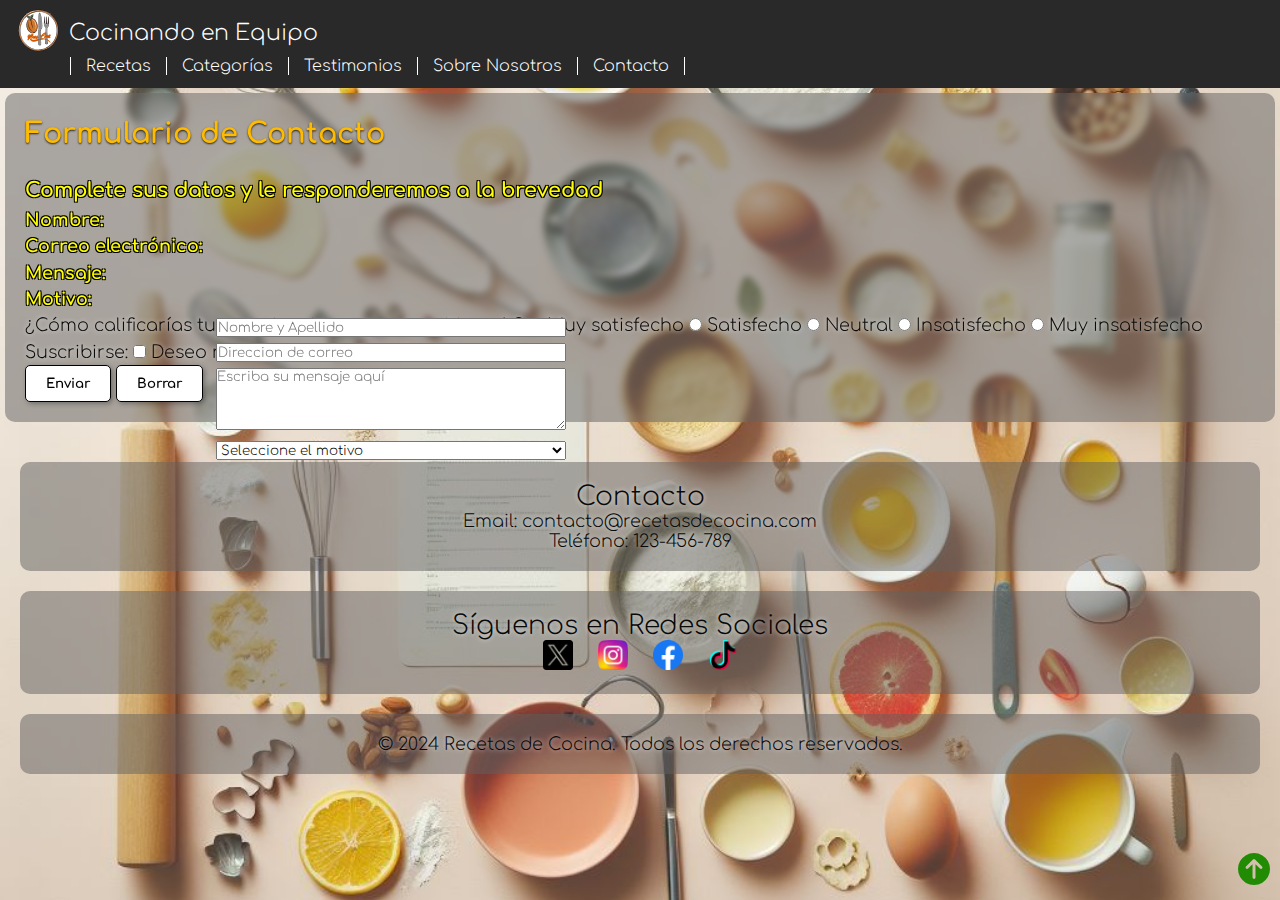
==== contacto.html @ 2b1ab3b3 "...commit inicial" ====
<!DOCTYPE html>
<html lang="es">
  <head>
    <meta charset="UTF-8" />
    <meta name="viewport" content="width=device-width, initial-scale=1.0" />
    <title>Recetas de Cocina</title>
    <link
      rel="shortcut icon"
      href="static/img/favicon.ico"
      type="image/x-icon"
    />
    <!-- Enlaces a hojas de estilo CSS -->
    <link rel="stylesheet" href="static/css/styles.css" />
    <link
      rel="stylesheet"
      href="https://cdnjs.cloudflare.com/ajax/libs/font-awesome/6.5.1/css/all.min.css"
    />
    <!-- google fonts -->
    <link rel="preconnect" href="https://fonts.googleapis.com" />
    <link rel="preconnect" href="https://fonts.gstatic.com" crossorigin />
    <link
      href="https://fonts.googleapis.com/css2?family=Comfortaa:wght@300..700&display=swap"
      rel="stylesheet"
    />
  </head>
  <body class="estilo-body">
    <header>
      <div id="subir"></div>
      <div class="logo-header">
        <a href="index.html"><img src="static/img/logo00.svg" alt="logo" /></a>
        <h1>Cocinando en Equipo</h1>
      </div>

      <div id="logo-subir">
        <a href="#subir"
          ><i
            class="fa-solid fa-circle-arrow-up fa-beat fa-2xl"
            style="color: #218b04"
          ></i
        ></a>
      </div>

      <nav>
        <input type="checkbox" id="check" />
        <label for="check" class="checkbtn">
          <i class="menu-icon"> <img src="static/img/menu.svg" alt="" /></i>
        </label>
        <ul id="menu-principal">
          <!-- <li><a href="index.html">Inicio</a></li> -->
          <li><a href="index.html#recetas">Recetas</a></li>
          <li><a href="index.html#categorias">Categorías</a></li>
          <li><a href="testimonios.html">Testimonios</a></li>
          <li><a href="quienesomos.html">Sobre Nosotros</a></li>
          <li id="borde-lista-derecha"><a href="contacto.html">Contacto</a></li>
        </ul>
      </nav>
    </header>

    <main style="line-height: 1.5">
      <section id="sobre-nosotros" class="container">
        <h2>Formulario de Contacto</h2>
        <h3
          style="
            color: yellow;
            text-shadow: -1px -1px 0 black, 1px -1px 0 black, -1px 1px 0 black,
              1px 1px 0 black;
            font-weight: bold;
          "
        >
          Complete sus datos y le responderemos a la brevedad
        </h3>

        <form id="contactForm" onsubmit="return validateForm()">
          <div class="form-group">
            <section class="form-name">
              <label
                for="name"
                style="
                  font-weight: bold;
                  color: yellow;
                  text-shadow: -1px -1px 0 black, 1px -1px 0 black,
                    -1px 1px 0 black, 1px 1px 0 black;
                "
                >Nombre:</label
              >
              <input
                type="text"
                id="name"
                name="name"
                placeholder="Nombre y Apellido"
                required
              />
            </section>
          </div>

          <div class="form-group">
            <section class="form-email">
              <label
                for="email"
                style="
                  font-weight: bold;
                  color: yellow;
                  text-shadow: -1px -1px 0 black, 1px -1px 0 black,
                    -1px 1px 0 black, 1px 1px 0 black;
                "
                >Correo electrónico:</label
              >
              <input
                type="email"
                id="email"
                name="email"
                placeholder="Direccion de correo"
                required
              />
            </section>
          </div>

          <div class="form-group">
            <section class="form-message">
              <label
                for="message"
                style="
                  font-weight: bold;
                  color: yellow;
                  text-shadow: -1px -1px 0 black, 1px -1px 0 black,
                    -1px 1px 0 black, 1px 1px 0 black;
                "
                >Mensaje:</label
              >
              <textarea
                id="message"
                name="message"
                rows="4"
                cols="50"
                placeholder="Escriba su mensaje aquí"
                required
              ></textarea>
            </section>
          </div>

          <div class="form-group">
            <section class="form-motivo">
              <label
                for="motivo"
                style="
                  font-weight: bold;
                  color: yellow;
                  text-shadow: -1px -1px 0 black, 1px -1px 0 black,
                    -1px 1px 0 black, 1px 1px 0 black;
                "
                >Motivo:</label
              >
              <select id="motivo" name="motivo" required>
                <option value="">Seleccione el motivo</option>
                <option value="recetas">Consultas sobre recetas</option>
                <option value="ingredientes">
                  Consultas sobre Ingredientes
                </option>
                <option value="nueva">Sugerir una receta</option>
                <option value="sugerencias">Comentarios y sugerencias</option>
                <option value="otros">Otros Motivos</option>
              </select>
            </section>
          </div>

          <div class="form-group">
            <label
              >¿Cómo calificarías tu experiencia en nuestro sitio web?</label
            >
            <input
              type="radio"
              id="muy_satisfecho"
              name="experiencia"
              value="muy_satisfecho"
            />
            <label for="muy_satisfecho">Muy satisfecho</label>

            <input
              type="radio"
              id="satisfecho"
              name="experiencia"
              value="satisfecho"
            />
            <label for="satisfecho">Satisfecho</label>

            <input
              type="radio"
              id="neutral"
              name="experiencia"
              value="neutral"
            />
            <label for="neutral">Neutral</label>

            <input
              type="radio"
              id="insatisfecho"
              name="experiencia"
              value="insatisfecho"
            />
            <label for="insatisfecho">Insatisfecho</label>

            <input
              type="radio"
              id="muy_insatisfecho"
              name="experiencia"
              value="muy_insatisfecho"
            />
            <label for="muy_insatisfecho">Muy insatisfecho</label>
          </div>

          <div class="form-group">
            <label for="suscripcion">Suscribirse:</label>
            <input
              type="checkbox"
              id="suscripcion"
              name="suscripcion"
              value="si"
            />
            <label for="suscripcion">Deseo recibir correos electrónicos</label>
          </div>

          <div class="form-group">
            <section class="form-button">
              <input type="submit" value="Enviar" />
              <button type="button" onclick="clearForm()">Borrar</button>
            </section>
          </div>
        </form>

        <script>
          function validateForm() {
            var name = document.getElementById("name").value;
            var email = document.getElementById("email").value;
            var message = document.getElementById("message").value;
            var motivo = document.getElementById("motivo").value;

            if (name == "" || email == "" || message == "" || motivo == "") {
              alert("Todos los campos son obligatorios.");
              return false;
            }
            return true;
          }
        </script>
      </section>
    </main>

    <footer>
      <section class="grid-footer section-footer">
        <div class="grid-item contacto">
          <h2>Contacto</h2>
          <p>Email: contacto@recetasdecocina.com</p>
          <p>Teléfono: 123-456-789</p>
        </div>

        <div class="grid-item redes-sociales">
          <h2>Síguenos en Redes Sociales</h2>
          <!-- Enlaces a redes sociales -->
          <a href="#"
            ><img src="static/img/iconSN/twitter.png" alt="Twitter"
          /></a>
          <a href="#"
            ><img src="static/img/iconSN/instagram.png" alt="Instagram"
          /></a>
          <a href="#"
            ><img src="static/img/iconSN/facebook.png" alt="Facebook"
          /></a>
          <a href="#"
            ><img src="static/img/iconSN/tik-tok.png" alt="TikTok"
          /></a>
        </div>
        <div class="grid-item derechos">
          <p>&copy; 2024 Recetas de Cocina. Todos los derechos reservados.</p>
        </div>
      </section>
    </footer>
  </body>
</html>
---- static/css/styles.css ----
/* Definicion de colores comunes */
:root {
  --primary-color: #000000;
  --secondary-color: #ffffff;
  --bg-color: #3b3b3b;
  --header-bg: #292929;
  --footer-bg: #e7a412;
  --menu-bg: #d39613;
  --menu-bg2: #cc992c;

  --third-color: #db4648;
  --third-bis-color: #db4648f2;
  --bg-input-color: #4f31572c;

  --tarjeta-radius: 6px;
}

/* Valores por defecto */
* {
  margin: 0;
  padding: 0;
  box-sizing: border-box;
  text-decoration: none;
  text-decoration: none;
  list-style-type: none;
  list-style: none;

  font-family: "Comfortaa", sans-serif;
  font-optical-sizing: auto;
  font-weight: 200;
  font-style: normal;
}

/* Estilos generales */
.estilo-body {
  /* font-family: Arial, sans-serif; */
  background-image: url("../img/fondo1.jpg");
  /* Ruta a tu imagen de fondo */
  background-position: center;
  /* Centra la imagen */
  background-repeat: no-repeat;
  /* Evita que la imagen se repita */
  background-size: cover;
  /* Ajusta la imagen al tamaño de la ventana del navegador */
}

/* #subir {
  z-index: -999;
  height: 10px;
} */

/* ---------- Header ---------- */
header {
  z-index: 999;
  position: sticky;
  top: 0;
  color: var(--secondary-color);
  background-color: var(--header-bg);
  /* display: flex; */
  justify-content: space-between;
  align-items: center;
  padding: 0.5rem 1rem;
}

#logo-subir a i {
  position: fixed;
  bottom: 30px;
  right: 10px;
  color: #647061;
}

header h1 {
  /* font-size: 3vw; */
  font-size: min(max(16px, 4vw), 22px);
}
/* contenedor de logo */
.logo-header {
  display: flex;
  align-items: center;
}

/* imagen de logo */
.logo-header img {
  width: 45px;
  margin-right: 8px;
}

#logo-subir {
  display: flex;
  justify-content: right;
  z-index: 99;
  position: fixed;
  /* top, left, right, están puestos acá para que funcione el flexbox con fixed */
  top: 35px;
  left: 0;
  right: 40px;
}

/* ---------- Menu ---------- */
/* lista de menu */
nav ul {
  display: flex;
  align-items: center;
  margin-left: 3.4rem;
  margin-bottom: 0.3rem;
}

/* elementos de menu */
nav li {
  color: var(--secondary-color);
  padding: 0 15px;
  border-left: 1px solid var(--secondary-color);
}

nav li:last-child {
  border-right: 1px solid var(--secondary-color);
}

nav li:hover {
  background-color: var(--menu-bg2);
}

/* links de menu */
nav a {
  text-transform: capitalize;
  color: var(--secondary-color);
}

/* icono de menu */
.menu-icon img {
  width: 35px;
}

/* icono hamburguesa oculto por defecto */
.menu-icon,
#check {
  display: none;
}

/* --------------- container --------------- */
.container {
  background-color: rgba(220, 220, 220, 0.26);
  /* background-color: rgba(184, 47, 47, 0.6); */
  margin: 5px 5px 0px;
  padding: 15px 15px;
  border-radius: 10px;
  backdrop-filter: blur(3px);
}

.container h2 {
  color: rgb(255, 187, 0);
  font-weight: 700;
  font-size: 1.8rem;
  text-shadow: 0 1px 2px rgba(0, 0, 0, 0.8);
  padding-bottom: 20px;
}

/* --------------- Categorias --------------- */
.tarjetas-cat {
  display: flex;
  flex-wrap: wrap;
  justify-content: space-around;
  justify-content: center;
  color: #ffffff;
  gap: 10px;
}

.tarjetas-cat a {
  color: #ffffff;
}

.tarjeta-cat {
  width: 200px;
  height: 65px;
  border-radius: var(--tarjeta-radius);
  position: relative;
  overflow: hidden;
  box-shadow: 1px 3px 5px rgba(0, 0, 0, 0.3);
}

.tarjeta-cat:hover img {
  transform: scale(1.1);
}

.tarjeta-cat img {
  width: 220%;
  height: auto;
  max-width: 100%;
  max-height: 100%;
  scale: 1;
  border-radius: var(--tarjeta-radius);
  object-fit: cover;
  transition: all 0.3s;
}

.overlay-cat {
  width: 100%;
  opacity: 1;
  background: linear-gradient(transparent 10%, rgba(43, 43, 42, 0.822) 90%);
  border-radius: var(--tarjeta-radius);
  position: absolute;
  left: 0;
  bottom: 0px;
  overflow: hidden;
  display: flex;
  align-items: center;
  justify-content: center;
  flex-direction: column;
  padding: 10px 40px;
  text-align: center;
}

.overlay-cat h3 {
  font-weight: 600;
  font-size: 15px;
  text-shadow: 0 0 10px #000, 0 0 15px #000, /* 0 0 20px #000, */ 0 0 25px #000;
}

/* -------- Tarjetas de Recetas Populares-------- */
.tarjetas-pop {
  display: grid;
  grid-template-columns: repeat(auto-fill, minmax(360px, 1fr));
  color: #ffffff;
  gap: 10px;
}

.tarjetas-pop a {
  color: #ffffff;
}

.columna-pop {
  width: 100%;
  background-color: #ffffff99;
  border-radius: 10px;
  padding: 20px;
  display: flex;
  align-items: center;
  justify-content: flex-start;
  flex-direction: column;
  gap: 10px;
  backdrop-filter: blur(7px);
}

.titulo-pop {
  font-size: 1.5rem;
  font-weight: 900;
  color: #000;
}

.tarjeta-pop {
  background-color: #cc992c;
  width: 100%;
  height: 100px;
  border-radius: var(--tarjeta-radius);
  position: relative;
  overflow: hidden;
  box-shadow: 1px 3px 5px rgba(0, 0, 0, 0.3);
}

.tarjeta-pop:hover img {
  transform: scale(1.1);
}

.tarjeta-pop img {
  margin-left: -30%;
  width: 220%;
  height: auto;
  max-width: 100%;
  max-height: 100%;
  scale: 1;
  border-radius: var(--tarjeta-radius);
  object-fit: cover;
  transition: all 0.3s;
}

.overlay-pop .checked {
  color: orange;
}

.overlay-pop {
  height: 100%;
  width: 90%;
  background: linear-gradient(90deg, transparent 10%, rgb(0, 0, 0) 40%);
  border-radius: var(--tarjeta-radius);
  position: absolute;
  right: 0;
  bottom: 0px;
  overflow: hidden;
  display: flex;
  align-items: center;
  justify-content: flex-start;
  flex-direction: column;
  padding: 4% 3% 1% 35%;
  text-align: center;
  font-size: 12px;
  gap: 3px;
}

.overlay-pop h3 {
  text-transform: uppercase;
  font-weight: 700;
  font-size: 14px;
  letter-spacing: 1px;
  text-shadow: 0 0 10px #000, 0 0 15px #000, /* 0 0 20px #000, */ 0 0 25px #000;
}

/* ---------- Receta estrella ----------- */
.tarjeta-est img {
  /* margin-left: -30%; */
  /* width: 250px; */
  width: 220%;
  /* height: 200px; */
  height: auto;
  max-width: 100%;
  /* Evita que la imagen se extienda más allá de su tamaño original */
  max-height: 100%;
  /* Evita que la imagen se extienda más allá de su tamaño original */
  /* scale: 1.3; */
  border-radius: var(--tarjeta-radius);
  object-fit: cover;
  transition: all 0.3s;
}

/* ------------------------------ */

main {
  padding: 0px;
}

main h2 {
  color: yellow;
  /* Relleno amarillo */
  text-shadow: -1px -1px 0 black, 1px -1px 0 black, -1px 1px 0 black,
    1px 1px 0 black;
  /* Contorno negro */
}

.recetas-categorias ul li a:hover {
  background-color: #fbb6b6;
  /* Fondo rosado claro al pasar el mouse */
  color: #646363;
  /* Color de texto gris oscuro al pasar el mouse */
}

/* FOOTER CON GRID E ICONOS SN */
footer {
  color: #333;
  /* Color de texto */
  padding: 20px;
  text-align: center;
  font-family: "Roboto", sans-serif;
  /* Fuente Roboto */
}
/* Footer con CSS Grid */
footer {
  color: #333;
  padding: 20px;
  text-align: center;
  font-family: "Roboto", sans-serif;
  /* Fuente Roboto */
  display: grid;
  grid-template-columns: repeat(12, 1fr);
  /* 12 columnas de tamaño igual */
  gap: 20px;
  /* Espacio entre las secciones */
}
/* Estilos para las secciones del footer */
.section-footer {
  grid-column: 1 / -1;
  /* Ocupa todas las columnas disponibles */
  display: grid;
  grid-template-columns: 1fr;
  gap: 20px;
  /* Espacio entre las secciones */
}

.contacto,
.redes-sociales,
.derechos {
  padding: 20px;
  border-radius: 10px;
  background-color: rgba(97, 95, 95, 0.5);
  /* Fondo gris semi-transparente */
  color: white;
  /* Color del texto blanco */
  text-shadow: 0 0 5px rgba(255, 255, 255, 0.7);
  /* Efecto de brillo */
}

.contacto h2,
.redes-sociales h2,
.derechos h2 {
  margin-top: 0;
  /* Eliminar margen superior */
}

.contacto,
.redes-sociales,
.derechos {
  font-size: 1.1em;
  /* Ajusta el tamaño del texto según tus preferencias */
  color: rgb(9, 9, 9);
  /* Color del texto blanco */
  font-weight: bold;
}

.redes-sociales a {
  display: inline-block;
  margin: 0 5px;
  /* Espacio entre enlaces */
  color: #020202;
}

.redes-sociales a:hover {
  color: #ef3311;
  /* Cambiar color al pasar el mouse */
}
/* Redefinir el tamaño de los iconos de redes sociales */
.redes-sociales a img {
  width: 30px; /* Ajusta el ancho de los iconos */
  height: auto; /* Mantiene la proporción de aspecto */
}

/* Centrar los iconos de redes sociales */
.redes-sociales {
  justify-content: center; /* Centra horizontalmente */
}

/* Eliminar el espacio entre los iconos de redes sociales */
.redes-sociales a {
  margin: 0 10px; /* Reduce el espacio horizontal entre los iconos */
}

#sobre-nosotros,
#contacto,
#redes-sociales {
  padding: 20px;
  margin-bottom: 20px;
  border-radius: 10px;
  /* Bordes redondeados */
  background-color: rgba(97, 95, 95, 0.5);
  /* Fondo gris semi-transparente */
  color: white;
  /* Color del texto blanco */
  text-shadow: 0 0 5px rgba(255, 255, 255, 0.7);
  /* Efecto de brillo */
}

#sobre-nosotros h2,
#contacto h2,
#redes-sociales h2 {
  margin-top: 0;
  /* Eliminar margen superior */
}

#sobre-nosotros {
  font-size: 1.1em;
  /* Ajusta el tamaño del texto según tus preferencias */
  color: rgb(9, 9, 9);
  /* Color del texto blanco */
  font-weight: bold;
}

#redes-sociales a {
  display: inline-block;
  margin: 0 5px;
  /* Espacio entre enlaces */
  color: #020202;
}

#redes-sociales a:hover {
  color: #ef3311;
  /* Cambiar color al pasar el mouse */
}

#derechos {
  font-size: 0.9em;
  /* Ajusta el tamaño del texto según tus preferencias */
  color: rgb(14, 13, 7);
  /* Color del texto blanco */
  font-weight: bold;
  font-family: "Nunito", sans-serif;
  /* Usando Nunito como la fuente principal */
}

/* Estilos CSS para la galería de testimonios */
.testimonial {
  display: flex;
  align-items: center;
  margin-bottom: 20px;
}

.testimonial img {
  width: 130px;
  height: 130px;
  border-radius: 50%;
  margin-right: 20px;
  border: 2px solid black;
  /* Añade un borde negro fino */
}

.testimonial p {
  font-size: 16px;
  line-height: 1.5;
  max-width: 400px;
  /* Ancho máximo del párrafo */
  margin: 0;
  /* Eliminar los márgenes predeterminados */
  padding: 10px;
  /* Agregar espacio interno */
  background-color: #f9f9f9;
  /* Color de fondo para resaltar */
  border-radius: 10px;
  /* Bordes redondeados */
}

/* Estilos para el formulario de contacto con clases */
.form-name input[type="text"] {
  position: absolute;
  top: 225px;
  right: 709px;
  width: 350px;
}

.form-email input[type="email"] {
  position: absolute;
  top: 250px;
  right: 709px;
  width: 350px;
}

.form-message textarea {
  /* Corregido a .form-message textarea */
  position: absolute;
  top: 275px;
  right: 709px;
  width: 350px;
}

.form-motivo select {
  position: absolute;
  top: 348px;
  right: 709px;
  width: 350px;
}

.form-button input[type="submit"],
.form-button button[type="button"] {
  background-color: #ffffff;
  /* Fondo blanco */
  border: 1px solid #000000;
  /* Borde negro */
  border-radius: 5px;
  /* Bordes redondeados */
  padding: 10px 20px;
  /* Espaciado interno */
  box-shadow: 2px 2px 5px rgba(0, 0, 0, 0.3);
  /* Sombra para el efecto relieve */
  cursor: pointer;
  /* Cambia el cursor al pasar por encima */
  font-weight: bold;
  /* Texto en negrita */
  color: #000000;
  /* Color del texto */
  transition: all 0.3s ease;
  /* Transición suave */
}

/* Estilos para el hover (cuando el cursor pasa por encima) */
.form-button input[type="submit"]:hover,
.form-button button[type="button"]:hover {
  background-color: #f2f2f2;
  /* Cambia el fondo a un tono más claro */
}

#contactForm {
}

.datos-form {
}

.mensaje-form {
}

.select-form {
}

.check-form {
}

.btn {
}

/* ---------------------------------- */
/* Responsive tablet                  */
/* ---------------------------------- */
@media (max-width: 768px) {
  /* ---------- Header ---------- */
  header {
    /* z-index: 999; */
    /* background-color: var(--header-bg); */
    /* color: var(--primary-color); */
    /* background-color: orange; */
    display: flex;
    justify-content: space-between;
    align-items: center;
    padding: 0.5rem 1rem;
  }

  /* checkbox menu */
  .checkbtn {
    display: block;
  }

  /* icono hamburguesa */
  .menu-icon {
    display: block;
    /* position: fixed; */
    /* top: 20px;
        right: 20px; */
    cursor: pointer;
  }

  /* ---------- Menu ---------- */
  /* contenedor de menu */
  nav ul {
    z-index: 999;
    display: block;
    position: fixed;
    /* top: -50%; */
    left: 100%;
    background: var(--header-bg);
    width: 100%;
    /* height: 100vh; */
    right: 100px;
    margin-left: 0;
  }

  /* elementos de menu */
  nav li:hover {
    background-color: var(--menu-bg2);
  }

  nav li:hover a {
    color: var(--primary-color);
  }

  nav ul li {
    padding: 1.5rem;
    display: flex;
    justify-content: center;
    margin: 0;
    border: 0;
  }

  nav ul li:last-child {
    border: 0;
  }

  /* links de menu */
  nav a {
    color: var(--secondary-color);
  }

  /* transicion de menu */
  #check:checked ~ ul {
    top: 65px;
    left: 0;
    transition: all 0.25s;
  }

  /* ---------- Footer ---------- */
}

/* ---------------------------------- */
/* Responsive Celular                 */
/* ---------------------------------- */
@media (max-width: 480px) {
  /* ---------- Header ---------- */
  header {
    /* z-index: 999; */
    /* background-color: red; */
    /* color: var(--primary-color); */
    display: flex;
    justify-content: space-between;
    align-items: center;
    padding: 0.5rem 1rem;
    /* font-size: 0.8rem; */
  }

  /* checkbox menu */
  .checkbtn {
    display: block;
  }

  /* icono hamburguesa */
  .menu-icon {
    display: block;
    /* position: fixed; */
    /* top: 20px;
        right: 20px; */
    cursor: pointer;
  }

  /* ---------- Menu ---------- */
  /* contenedor de menu */
  nav ul {
    z-index: 999;
    display: block;
    position: fixed;
    /* top: -50%; */
    left: 100%;
    background: var(--header-bg);
    width: 100%;
    /* height: 100vh; */
    right: 100px;
    margin-left: 0;
  }

  /* elementos de menu */
  /* nav li:hover {
    background-color: var(--menu-bg2);
  } */

  nav li:hover a {
    color: var(--primary-color);
  }

  nav ul li {
    padding: 1.5rem;
    display: flex;
    justify-content: center;
    margin: 0;
    border: 0;
  }

  nav ul li:last-child {
    border: 0;
  }

  /* links de menu */
  nav a {
    color: var(--secondary-color);
  }

  /* transicion de menu */
  #check:checked ~ ul {
    top: 65px;
    left: 0;
    transition: all 0.25s;
  }

  .container {
    /* background-color: rgba(220, 220, 220, 0.26); */
    /* background-color: rgba(184, 47, 47, 0.6); */
    background-color: transparent;
    margin: 0px auto 15px;
    padding: 10px 10px;
    backdrop-filter: none;
  }

  /* tarjeta */
  .tarjeta-cat {
    width: 100px;
    height: 65px;
    /* border-radius: 2px; */
    /* border-radius: var(--tarjeta-radius);
  position: relative;
  overflow: hidden;
  box-shadow: 1px 3px 5px rgba(0, 0, 0, 0.3); */
  }
  .overlay-cat h3 {
    font-size: 0.85rem;
  }

  /* ---------- Footer ---------- */
}
/* ---------------------------------------- */

.texto-tarjeta {
  color: #fff !important;
}

.estilo-body-recetas {
  font-family: Arial, sans-serif;
  background-image: url("../img/fondo1.jpg");
  /* Ruta a tu imagen de fondo */
  background-position: center;
  /* Centra la imagen */
  background-repeat: no-repeat;
  /* Evita que la imagen se repita */
  background-size: cover;
  /* Ajusta la imagen al tamaño de la ventana del navegador */
}

#mas-informacion {
  display: flex;
  justify-content: center;
  align-content: center;
}
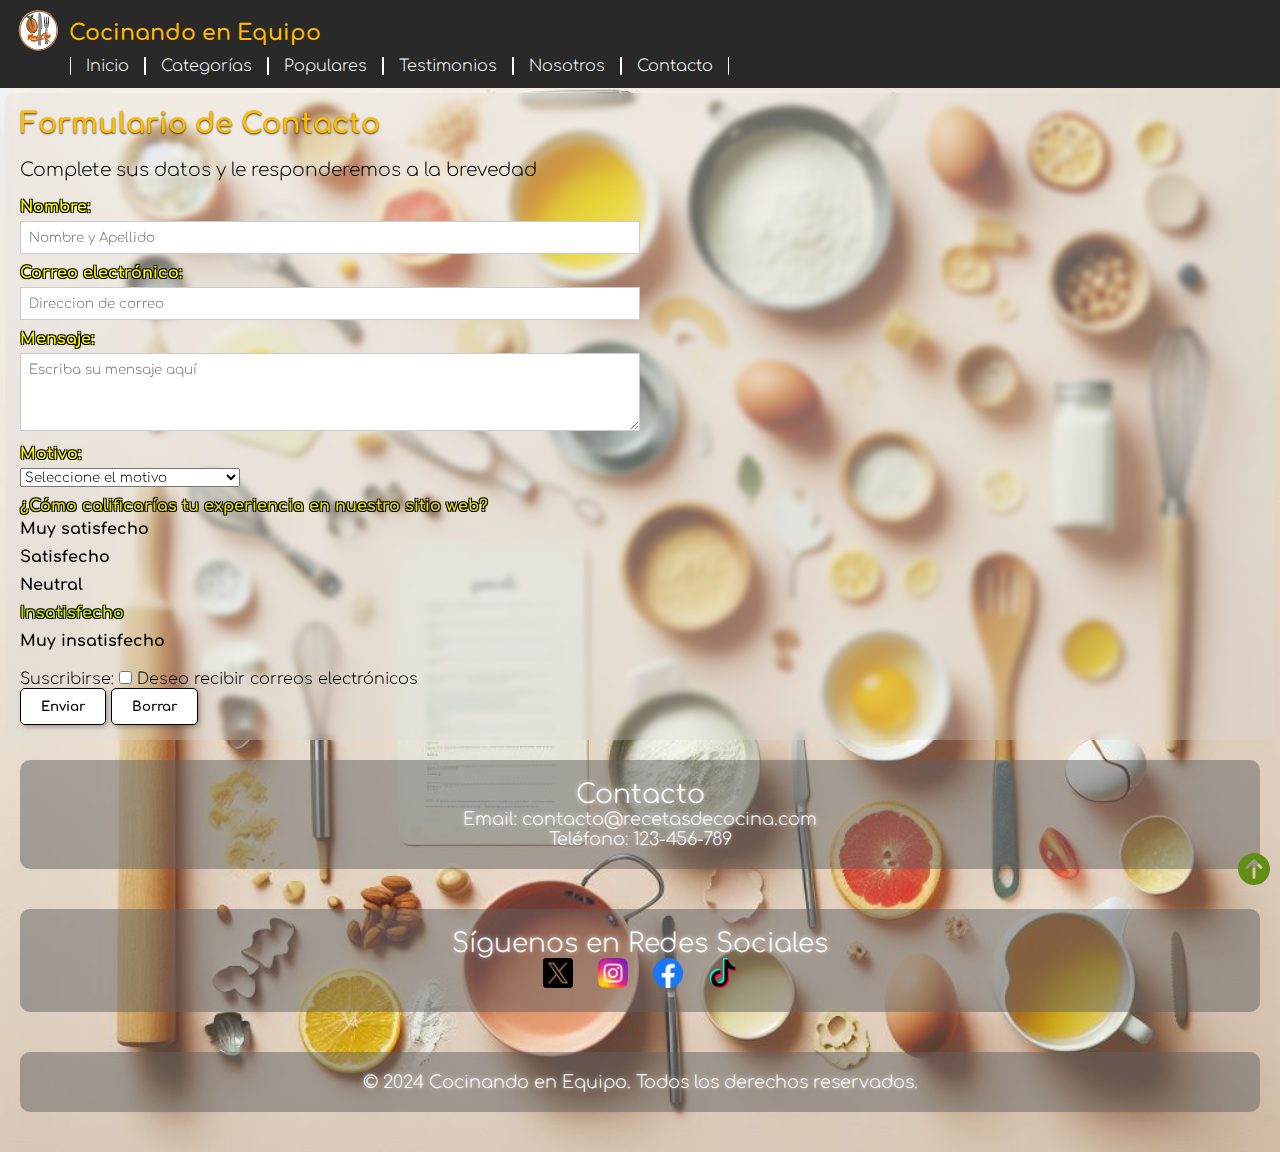
==== commit 8427ef65: "corregir estilos y elementos varios" ====
--- a/contacto.html
+++ b/contacto.html
@@ -24,8 +24,8 @@
     />
   </head>
   <body class="estilo-body">
+    <div id="subir"></div>
     <header>
-      <div id="subir"></div>
       <div class="logo-header">
         <a href="index.html"><img src="static/img/logo00.svg" alt="logo" /></a>
         <h1>Cocinando en Equipo</h1>
@@ -33,10 +33,7 @@
 
       <div id="logo-subir">
         <a href="#subir"
-          ><i
-            class="fa-solid fa-circle-arrow-up fa-beat fa-2xl"
-            style="color: #218b04"
-          ></i
+          ><i class="fa-solid fa-circle-arrow-up fa-beat fa-2xl"></i
         ></a>
       </div>
 
@@ -46,201 +43,170 @@
           <i class="menu-icon"> <img src="static/img/menu.svg" alt="" /></i>
         </label>
         <ul id="menu-principal">
-          <!-- <li><a href="index.html">Inicio</a></li> -->
-          <li><a href="index.html#recetas">Recetas</a></li>
-          <li><a href="index.html#categorias">Categorías</a></li>
-          <li><a href="testimonios.html">Testimonios</a></li>
-          <li><a href="quienesomos.html">Sobre Nosotros</a></li>
-          <li id="borde-lista-derecha"><a href="contacto.html">Contacto</a></li>
+          <a href="index.html"><li>Inicio</li></a>
+          <a href="index.html#categorias"><li>Categorías</li></a>
+          <a href="index.html#populares"><li>Populares</li></a>
+          <a href="testimonios.html"><li>Testimonios</li></a>
+          <a href="quienesomos.html"><li>Nosotros</li></a>
+          <a href="contacto.html"><li id="borde-lista-derecha">Contacto</li></a>
         </ul>
       </nav>
     </header>
 
-    <main style="line-height: 1.5">
-      <section id="sobre-nosotros" class="container">
+    <main>
+      <section id="form-contacto" class="container">
         <h2>Formulario de Contacto</h2>
-        <h3
-          style="
-            color: yellow;
-            text-shadow: -1px -1px 0 black, 1px -1px 0 black, -1px 1px 0 black,
-              1px 1px 0 black;
-            font-weight: bold;
-          "
-        >
-          Complete sus datos y le responderemos a la brevedad
-        </h3>
+        <h3>Complete sus datos y le responderemos a la brevedad</h3>
+        <br />
 
         <form id="contactForm" onsubmit="return validateForm()">
           <div class="form-group">
             <section class="form-name">
-              <label
-                for="name"
-                style="
-                  font-weight: bold;
-                  color: yellow;
-                  text-shadow: -1px -1px 0 black, 1px -1px 0 black,
-                    -1px 1px 0 black, 1px 1px 0 black;
-                "
-                >Nombre:</label
-              >
+              <label for="name">Nombre:</label>
               <input
                 type="text"
                 id="name"
                 name="name"
                 placeholder="Nombre y Apellido"
-                required
+                required=""
               />
             </section>
           </div>
 
           <div class="form-group">
             <section class="form-email">
-              <label
-                for="email"
-                style="
-                  font-weight: bold;
-                  color: yellow;
-                  text-shadow: -1px -1px 0 black, 1px -1px 0 black,
-                    -1px 1px 0 black, 1px 1px 0 black;
-                "
-                >Correo electrónico:</label
-              >
+              <label for="email">Correo electrónico:</label>
               <input
                 type="email"
                 id="email"
                 name="email"
                 placeholder="Direccion de correo"
-                required
+                required=""
               />
             </section>
-          </div>
-
-          <div class="form-group">
-            <section class="form-message">
-              <label
-                for="message"
-                style="
-                  font-weight: bold;
-                  color: yellow;
-                  text-shadow: -1px -1px 0 black, 1px -1px 0 black,
-                    -1px 1px 0 black, 1px 1px 0 black;
-                "
-                >Mensaje:</label
-              >
-              <textarea
-                id="message"
-                name="message"
-                rows="4"
-                cols="50"
-                placeholder="Escriba su mensaje aquí"
-                required
-              ></textarea>
-            </section>
-          </div>
-
-          <div class="form-group">
-            <section class="form-motivo">
-              <label
-                for="motivo"
-                style="
-                  font-weight: bold;
-                  color: yellow;
-                  text-shadow: -1px -1px 0 black, 1px -1px 0 black,
-                    -1px 1px 0 black, 1px 1px 0 black;
-                "
-                >Motivo:</label
-              >
-              <select id="motivo" name="motivo" required>
-                <option value="">Seleccione el motivo</option>
-                <option value="recetas">Consultas sobre recetas</option>
-                <option value="ingredientes">
-                  Consultas sobre Ingredientes
-                </option>
-                <option value="nueva">Sugerir una receta</option>
-                <option value="sugerencias">Comentarios y sugerencias</option>
-                <option value="otros">Otros Motivos</option>
-              </select>
-            </section>
-          </div>
-
-          <div class="form-group">
-            <label
-              >¿Cómo calificarías tu experiencia en nuestro sitio web?</label
-            >
-            <input
-              type="radio"
-              id="muy_satisfecho"
-              name="experiencia"
-              value="muy_satisfecho"
-            />
-            <label for="muy_satisfecho">Muy satisfecho</label>
-
-            <input
-              type="radio"
-              id="satisfecho"
-              name="experiencia"
-              value="satisfecho"
-            />
-            <label for="satisfecho">Satisfecho</label>
-
-            <input
-              type="radio"
-              id="neutral"
-              name="experiencia"
-              value="neutral"
-            />
-            <label for="neutral">Neutral</label>
-
-            <input
-              type="radio"
-              id="insatisfecho"
-              name="experiencia"
-              value="insatisfecho"
-            />
-            <label for="insatisfecho">Insatisfecho</label>
-
-            <input
-              type="radio"
-              id="muy_insatisfecho"
-              name="experiencia"
-              value="muy_insatisfecho"
-            />
-            <label for="muy_insatisfecho">Muy insatisfecho</label>
-          </div>
-
-          <div class="form-group">
-            <label for="suscripcion">Suscribirse:</label>
-            <input
-              type="checkbox"
-              id="suscripcion"
-              name="suscripcion"
-              value="si"
-            />
-            <label for="suscripcion">Deseo recibir correos electrónicos</label>
-          </div>
-
-          <div class="form-group">
-            <section class="form-button">
-              <input type="submit" value="Enviar" />
-              <button type="button" onclick="clearForm()">Borrar</button>
-            </section>
+
+            <div class="form-group">
+              <section class="form-message">
+                <label for="message">Mensaje:</label>
+                <textarea
+                  id="message"
+                  name="message"
+                  rows="4"
+                  cols="50"
+                  placeholder="Escriba su mensaje aquí"
+                  required=""
+                ></textarea>
+              </section>
+
+              <div class="form-group">
+                <section class="form-motivo">
+                  <label for="motivo">Motivo:</label>
+                  <select id="motivo" name="motivo" required="">
+                    <option value="" selected="selected">
+                      Seleccione el motivo
+                    </option>
+                    <option value="recetas">Consultas sobre recetas</option>
+                    <option value="ingredientes">
+                      Consultas sobre Ingredientes
+                    </option>
+                    <option value="nueva">Sugerir una receta</option>
+                    <option value="sugerencias">
+                      Comentarios y sugerencias
+                    </option>
+                    <option value="otros">Otros Motivos</option>
+                  </select>
+                </section>
+              </div>
+
+              <h4 class="form-calif-preg">
+                ¿Cómo calificarías tu experiencia en nuestro sitio web?
+              </h4>
+
+              <section class="form-calif">
+                <input
+                  type="radio"
+                  id="muy_satisfecho"
+                  name="experiencia"
+                  value="muy_satisfecho"
+                />
+                <label for="muy_satisfecho">Muy satisfecho</label>
+
+                <input
+                  type="radio"
+                  id="satisfecho"
+                  name="experiencia"
+                  value="satisfecho"
+                />
+                <label for="satisfecho">Satisfecho</label>
+
+                <input
+                  type="radio"
+                  id="neutral"
+                  name="experiencia"
+                  value="neutral"
+                />
+                <label for="neutral">Neutral</label>
+
+                <input
+                  type="radio"
+                  id="insatisfecho"
+                  name="experiencia"
+                  value="insatisfecho"
+                  checked="checked"
+                />
+                <label for="insatisfecho">Insatisfecho</label>
+
+                <input
+                  type="radio"
+                  id="muy_insatisfecho"
+                  name="experiencia"
+                  value="muy_insatisfecho"
+                />
+                <label for="muy_insatisfecho">Muy insatisfecho</label>
+              </section>
+
+              <div class="form-group">
+                <label for="suscripcion">Suscribirse:</label>
+                <input
+                  type="checkbox"
+                  id="suscripcion"
+                  name="suscripcion"
+                  value="si"
+                />
+                <label for="suscripcion"
+                  >Deseo recibir correos electrónicos</label
+                >
+              </div>
+
+              <div class="form-group">
+                <section class="form-button">
+                  <input type="submit" value="Enviar" />
+                  <button type="button" onclick="clearForm()">Borrar</button>
+                </section>
+              </div>
+
+              <script>
+                function validateForm() {
+                  var name = document.getElementById("name").value;
+                  var email = document.getElementById("email").value;
+                  var message = document.getElementById("message").value;
+                  var motivo = document.getElementById("motivo").value;
+
+                  if (
+                    name == "" ||
+                    email == "" ||
+                    message == "" ||
+                    motivo == ""
+                  ) {
+                    alert("Todos los campos son obligatorios.");
+                    return false;
+                  }
+                  return true;
+                }
+              </script>
+            </div>
           </div>
         </form>
-
-        <script>
-          function validateForm() {
-            var name = document.getElementById("name").value;
-            var email = document.getElementById("email").value;
-            var message = document.getElementById("message").value;
-            var motivo = document.getElementById("motivo").value;
-
-            if (name == "" || email == "" || message == "" || motivo == "") {
-              alert("Todos los campos son obligatorios.");
-              return false;
-            }
-            return true;
-          }
-        </script>
       </section>
     </main>
 
@@ -269,7 +235,7 @@
           /></a>
         </div>
         <div class="grid-item derechos">
-          <p>&copy; 2024 Recetas de Cocina. Todos los derechos reservados.</p>
+          <p>&copy; 2024 Cocinando en Equipo. Todos los derechos reservados.</p>
         </div>
       </section>
     </footer>
--- a/static/css/styles.css
+++ b/static/css/styles.css
@@ -5,8 +5,12 @@
   --bg-color: #3b3b3b;
   --header-bg: #292929;
   --footer-bg: #e7a412;
-  --menu-bg: #d39613;
-  --menu-bg2: #cc992c;
+  --menu-bg: #b1801e;
+  --menu-bg2: #615f5b;
+  --heading1: #ffbb00;
+  --heading2: #f8e8bb;
+  --text1: #fcfcfc;
+  --text2: #111;
 
   --third-color: #db4648;
   --third-bis-color: #db4648f2;
@@ -21,9 +25,7 @@
   padding: 0;
   box-sizing: border-box;
   text-decoration: none;
-  text-decoration: none;
   list-style-type: none;
-  list-style: none;
 
   font-family: "Comfortaa", sans-serif;
   font-optical-sizing: auto;
@@ -31,9 +33,12 @@
   font-style: normal;
 }
 
+a {
+  color: var(--text2);
+}
+
 /* Estilos generales */
 .estilo-body {
-  /* font-family: Arial, sans-serif; */
   background-image: url("../img/fondo1.jpg");
   /* Ruta a tu imagen de fondo */
   background-position: center;
@@ -44,10 +49,9 @@
   /* Ajusta la imagen al tamaño de la ventana del navegador */
 }
 
-/* #subir {
+#subir {
   z-index: -999;
-  height: 10px;
-} */
+}
 
 /* ---------- Header ---------- */
 header {
@@ -56,7 +60,6 @@
   top: 0;
   color: var(--secondary-color);
   background-color: var(--header-bg);
-  /* display: flex; */
   justify-content: space-between;
   align-items: center;
   padding: 0.5rem 1rem;
@@ -66,13 +69,15 @@
   position: fixed;
   bottom: 30px;
   right: 10px;
-  color: #647061;
+  color: #608f14;
 }
 
 header h1 {
-  /* font-size: 3vw; */
+  color: var(--heading1);
+  font-weight: 600;
   font-size: min(max(16px, 4vw), 22px);
 }
+
 /* contenedor de logo */
 .logo-header {
   display: flex;
@@ -137,18 +142,21 @@
   display: none;
 }
 
-/* --------------- container --------------- */
+/* --------------- Container --------------- */
 .container {
   background-color: rgba(220, 220, 220, 0.26);
-  /* background-color: rgba(184, 47, 47, 0.6); */
   margin: 5px 5px 0px;
   padding: 15px 15px;
   border-radius: 10px;
   backdrop-filter: blur(3px);
 }
 
+.container p {
+  color: var(--text2);
+}
+
 .container h2 {
-  color: rgb(255, 187, 0);
+  color: var(--heading1);
   font-weight: 700;
   font-size: 1.8rem;
   text-shadow: 0 1px 2px rgba(0, 0, 0, 0.8);
@@ -213,13 +221,13 @@
 .overlay-cat h3 {
   font-weight: 600;
   font-size: 15px;
-  text-shadow: 0 0 10px #000, 0 0 15px #000, /* 0 0 20px #000, */ 0 0 25px #000;
+  text-shadow: 0 0 10px #000, 0 0 15px #000, 0 0 25px #000;
 }
 
 /* -------- Tarjetas de Recetas Populares-------- */
 .tarjetas-pop {
   display: grid;
-  grid-template-columns: repeat(auto-fill, minmax(360px, 1fr));
+  grid-template-columns: repeat(auto-fit, minmax(360px, 1fr));
   color: #ffffff;
   gap: 10px;
 }
@@ -255,6 +263,10 @@
   position: relative;
   overflow: hidden;
   box-shadow: 1px 3px 5px rgba(0, 0, 0, 0.3);
+}
+
+.tarjeta-pop p {
+  color: var(--text1);
 }
 
 .tarjeta-pop:hover img {
@@ -306,183 +318,19 @@
 
 /* ---------- Receta estrella ----------- */
 .tarjeta-est img {
-  /* margin-left: -30%; */
-  /* width: 250px; */
-  width: 220%;
-  /* height: 200px; */
+  width: 50%;
   height: auto;
+  /* Evita que la imagen se extienda más allá de su tamaño original */
   max-width: 100%;
   /* Evita que la imagen se extienda más allá de su tamaño original */
   max-height: 100%;
-  /* Evita que la imagen se extienda más allá de su tamaño original */
-  /* scale: 1.3; */
+  scale: 1;
   border-radius: var(--tarjeta-radius);
   object-fit: cover;
   transition: all 0.3s;
 }
 
-/* ------------------------------ */
-
-main {
-  padding: 0px;
-}
-
-main h2 {
-  color: yellow;
-  /* Relleno amarillo */
-  text-shadow: -1px -1px 0 black, 1px -1px 0 black, -1px 1px 0 black,
-    1px 1px 0 black;
-  /* Contorno negro */
-}
-
-.recetas-categorias ul li a:hover {
-  background-color: #fbb6b6;
-  /* Fondo rosado claro al pasar el mouse */
-  color: #646363;
-  /* Color de texto gris oscuro al pasar el mouse */
-}
-
-/* FOOTER CON GRID E ICONOS SN */
-footer {
-  color: #333;
-  /* Color de texto */
-  padding: 20px;
-  text-align: center;
-  font-family: "Roboto", sans-serif;
-  /* Fuente Roboto */
-}
-/* Footer con CSS Grid */
-footer {
-  color: #333;
-  padding: 20px;
-  text-align: center;
-  font-family: "Roboto", sans-serif;
-  /* Fuente Roboto */
-  display: grid;
-  grid-template-columns: repeat(12, 1fr);
-  /* 12 columnas de tamaño igual */
-  gap: 20px;
-  /* Espacio entre las secciones */
-}
-/* Estilos para las secciones del footer */
-.section-footer {
-  grid-column: 1 / -1;
-  /* Ocupa todas las columnas disponibles */
-  display: grid;
-  grid-template-columns: 1fr;
-  gap: 20px;
-  /* Espacio entre las secciones */
-}
-
-.contacto,
-.redes-sociales,
-.derechos {
-  padding: 20px;
-  border-radius: 10px;
-  background-color: rgba(97, 95, 95, 0.5);
-  /* Fondo gris semi-transparente */
-  color: white;
-  /* Color del texto blanco */
-  text-shadow: 0 0 5px rgba(255, 255, 255, 0.7);
-  /* Efecto de brillo */
-}
-
-.contacto h2,
-.redes-sociales h2,
-.derechos h2 {
-  margin-top: 0;
-  /* Eliminar margen superior */
-}
-
-.contacto,
-.redes-sociales,
-.derechos {
-  font-size: 1.1em;
-  /* Ajusta el tamaño del texto según tus preferencias */
-  color: rgb(9, 9, 9);
-  /* Color del texto blanco */
-  font-weight: bold;
-}
-
-.redes-sociales a {
-  display: inline-block;
-  margin: 0 5px;
-  /* Espacio entre enlaces */
-  color: #020202;
-}
-
-.redes-sociales a:hover {
-  color: #ef3311;
-  /* Cambiar color al pasar el mouse */
-}
-/* Redefinir el tamaño de los iconos de redes sociales */
-.redes-sociales a img {
-  width: 30px; /* Ajusta el ancho de los iconos */
-  height: auto; /* Mantiene la proporción de aspecto */
-}
-
-/* Centrar los iconos de redes sociales */
-.redes-sociales {
-  justify-content: center; /* Centra horizontalmente */
-}
-
-/* Eliminar el espacio entre los iconos de redes sociales */
-.redes-sociales a {
-  margin: 0 10px; /* Reduce el espacio horizontal entre los iconos */
-}
-
-#sobre-nosotros,
-#contacto,
-#redes-sociales {
-  padding: 20px;
-  margin-bottom: 20px;
-  border-radius: 10px;
-  /* Bordes redondeados */
-  background-color: rgba(97, 95, 95, 0.5);
-  /* Fondo gris semi-transparente */
-  color: white;
-  /* Color del texto blanco */
-  text-shadow: 0 0 5px rgba(255, 255, 255, 0.7);
-  /* Efecto de brillo */
-}
-
-#sobre-nosotros h2,
-#contacto h2,
-#redes-sociales h2 {
-  margin-top: 0;
-  /* Eliminar margen superior */
-}
-
-#sobre-nosotros {
-  font-size: 1.1em;
-  /* Ajusta el tamaño del texto según tus preferencias */
-  color: rgb(9, 9, 9);
-  /* Color del texto blanco */
-  font-weight: bold;
-}
-
-#redes-sociales a {
-  display: inline-block;
-  margin: 0 5px;
-  /* Espacio entre enlaces */
-  color: #020202;
-}
-
-#redes-sociales a:hover {
-  color: #ef3311;
-  /* Cambiar color al pasar el mouse */
-}
-
-#derechos {
-  font-size: 0.9em;
-  /* Ajusta el tamaño del texto según tus preferencias */
-  color: rgb(14, 13, 7);
-  /* Color del texto blanco */
-  font-weight: bold;
-  font-family: "Nunito", sans-serif;
-  /* Usando Nunito como la fuente principal */
-}
-
+/* ----------------------- Testimonios ----------------------- */
 /* Estilos CSS para la galería de testimonios */
 .testimonial {
   display: flex;
@@ -514,34 +362,176 @@
   /* Bordes redondeados */
 }
 
-/* Estilos para el formulario de contacto con clases */
+/* -------------- Sobre nosotros -------------- */
+.tarjetas-equipo {
+  display: grid;
+  grid-template-columns: repeat(auto-fit, minmax(220px, 1fr));
+  gap: 10px;
+}
+
+.tarjeta-equipo {
+  display: flex;
+  flex-direction: column;
+  align-items: center;
+  justify-content: space-between;
+  text-align: center;
+  color: var(--heading1);
+  background-color: #222222;
+  border-radius: 15px;
+  box-shadow: 1px 3px 5px rgba(0, 0, 0, 0.3);
+  padding: 15px;
+  gap: 5px;
+}
+
+.tarjeta-equipo img {
+  border-radius: 7px;
+}
+
+.tarjeta-equipo p {
+  color: var(--text1);
+}
+
+/* ---------------- Formulario de contacto ---------------- */
+.form-name {
+  margin-bottom: 10px;
+  /* Espacio entre el formulario y el siguiente elemento */
+}
+
+.form-name label {
+  display: block;
+  /* Hacer que el label ocupe todo el ancho disponible */
+  font-weight: bold;
+  color: yellow;
+  text-shadow: -1px -1px 0 black, 1px -1px 0 black, -1px 1px 0 black,
+    1px 1px 0 black;
+  margin-bottom: 5px;
+  /* Espacio entre el label y el input */
+}
+
 .form-name input[type="text"] {
-  position: absolute;
-  top: 225px;
-  right: 709px;
-  width: 350px;
+  width: 50%;
+  /* El input ocupará todo el ancho disponible */
+  padding: 8px;
+  /* Espaciado interior para el input */
+  border: 1px solid #ccc;
+  /* Borde para el input */
+}
+
+.form-email {
+  margin-bottom: 10px;
+  /* Espacio entre el formulario y el siguiente elemento */
+}
+
+.form-email label {
+  display: block;
+  /* Hacer que el label ocupe todo el ancho disponible */
+  font-weight: bold;
+  color: yellow;
+  text-shadow: -1px -1px 0 black, 1px -1px 0 black, -1px 1px 0 black,
+    1px 1px 0 black;
+  margin-bottom: 5px;
+  /* Espacio entre el label y el input */
 }
 
 .form-email input[type="email"] {
-  position: absolute;
-  top: 250px;
-  right: 709px;
-  width: 350px;
+  width: 50%;
+  /* El input ocupará todo el ancho disponible */
+  padding: 8px;
+  /* Espaciado interior para el input */
+  border: 1px solid #ccc;
+  /* Borde para el input */
+}
+
+.form-message {
+  margin-bottom: 10px;
+  /* Espacio entre el formulario y el siguiente elemento */
+}
+
+.form-message label {
+  display: block;
+  /* Hacer que el label ocupe todo el ancho disponible */
+  font-weight: bold;
+  color: yellow;
+  text-shadow: -1px -1px 0 black, 1px -1px 0 black, -1px 1px 0 black,
+    1px 1px 0 black;
+  margin-bottom: 5px;
+  /* Espacio entre el label y el textarea */
 }
 
 .form-message textarea {
-  /* Corregido a .form-message textarea */
-  position: absolute;
-  top: 275px;
-  right: 709px;
-  width: 350px;
-}
-
-.form-motivo select {
-  position: absolute;
-  top: 348px;
-  right: 709px;
-  width: 350px;
+  width: 50%;
+  /* El textarea ocupará todo el ancho disponible */
+  padding: 8px;
+  /* Espaciado interior para el textarea */
+  border: 1px solid #ccc;
+  /* Borde para el textarea */
+}
+
+.form-motivo {
+  margin-bottom: 10px;
+  /* Espacio entre el formulario y el siguiente elemento */
+}
+
+.form-motivo label {
+  display: block;
+  /* Hacer que el label ocupe todo el ancho disponible */
+  font-weight: bold;
+  color: yellow;
+  text-shadow: -1px -1px 0 black, 1px -1px 0 black, -1px 1px 0 black,
+    1px 1px 0 black;
+  margin-bottom: 5px;
+  /* Espacio entre el label y el textarea */
+}
+
+.form-motivo textarea {
+  width: 50%;
+  /* El textarea ocupará todo el ancho disponible */
+  padding: 8px;
+  /* Espaciado interior para el textarea */
+  border: 1px solid #ccc;
+  /* Borde para el textarea */
+}
+
+/* Estilo para el contenedor de la sección */
+.form-calif {
+  margin-bottom: 20px;
+  /* Espacio inferior para separar de otros elementos */
+}
+
+/* Estilo para los radio buttons */
+.form-calif input[type="radio"] {
+  display: none;
+  /* Oculta los radio buttons por defecto */
+}
+
+/* Estilo para las etiquetas de los radio buttons */
+.form-calif label {
+  display: block;
+  /* Cambia las etiquetas a bloques para colocarlas una debajo de la otra */
+  margin-bottom: 10px;
+  /* Espacio inferior entre las etiquetas para separarlas */
+  cursor: pointer;
+  /* Cambia el cursor al pasar sobre las etiquetas */
+  font-weight: bold;
+}
+
+/* Estilo para las etiquetas cuando están seleccionadas */
+.form-calif input[type="radio"]:checked + label {
+  font-weight: bold;
+  /* Texto en negrita cuando están seleccionadas */
+  color: rgb(198, 237, 23);
+  /* Cambia el color del texto cuando están seleccionadas */
+  text-shadow: -1px -1px 0 black, 1px -1px 0 black, -1px 1px 0 black,
+    1px 1px 0 black;
+}
+
+.form-calif-preg {
+  /* Estilos específicos para el encabezado h3 */
+  font-weight: bold;
+  color: rgb(226, 226, 4);
+  text-shadow: -1px -1px 0 black, 1px -1px 0 black, -1px 1px 0 black,
+    1px 1px 0 black;
+  margin-bottom: 5px;
 }
 
 .form-button input[type="submit"],
@@ -573,34 +563,14 @@
   /* Cambia el fondo a un tono más claro */
 }
 
-#contactForm {
-}
-
-.datos-form {
-}
-
-.mensaje-form {
-}
-
-.select-form {
-}
-
-.check-form {
-}
-
-.btn {
-}
-
-/* ---------------------------------- */
-/* Responsive tablet                  */
-/* ---------------------------------- */
+/* ------------------------------------------------------------- */
+/* ----------------------- MEDIA QUERIES ----------------------- */
+/* ------------------------------------------------------------- */
+
+/* ***************** TABLETA ***************** */
 @media (max-width: 768px) {
   /* ---------- Header ---------- */
   header {
-    /* z-index: 999; */
-    /* background-color: var(--header-bg); */
-    /* color: var(--primary-color); */
-    /* background-color: orange; */
     display: flex;
     justify-content: space-between;
     align-items: center;
@@ -615,9 +585,6 @@
   /* icono hamburguesa */
   .menu-icon {
     display: block;
-    /* position: fixed; */
-    /* top: 20px;
-        right: 20px; */
     cursor: pointer;
   }
 
@@ -627,11 +594,9 @@
     z-index: 999;
     display: block;
     position: fixed;
-    /* top: -50%; */
     left: 100%;
     background: var(--header-bg);
     width: 100%;
-    /* height: 100vh; */
     right: 100px;
     margin-left: 0;
   }
@@ -672,20 +637,14 @@
   /* ---------- Footer ---------- */
 }
 
-/* ---------------------------------- */
-/* Responsive Celular                 */
-/* ---------------------------------- */
+/* ***************** Celular ***************** */
 @media (max-width: 480px) {
   /* ---------- Header ---------- */
   header {
-    /* z-index: 999; */
-    /* background-color: red; */
-    /* color: var(--primary-color); */
     display: flex;
     justify-content: space-between;
     align-items: center;
     padding: 0.5rem 1rem;
-    /* font-size: 0.8rem; */
   }
 
   /* checkbox menu */
@@ -696,9 +655,6 @@
   /* icono hamburguesa */
   .menu-icon {
     display: block;
-    /* position: fixed; */
-    /* top: 20px;
-        right: 20px; */
     cursor: pointer;
   }
 
@@ -708,19 +664,12 @@
     z-index: 999;
     display: block;
     position: fixed;
-    /* top: -50%; */
     left: 100%;
     background: var(--header-bg);
     width: 100%;
-    /* height: 100vh; */
     right: 100px;
     margin-left: 0;
   }
-
-  /* elementos de menu */
-  /* nav li:hover {
-    background-color: var(--menu-bg2);
-  } */
 
   nav li:hover a {
     color: var(--primary-color);
@@ -751,8 +700,6 @@
   }
 
   .container {
-    /* background-color: rgba(220, 220, 220, 0.26); */
-    /* background-color: rgba(184, 47, 47, 0.6); */
     background-color: transparent;
     margin: 0px auto 15px;
     padding: 10px 10px;
@@ -763,11 +710,6 @@
   .tarjeta-cat {
     width: 100px;
     height: 65px;
-    /* border-radius: 2px; */
-    /* border-radius: var(--tarjeta-radius);
-  position: relative;
-  overflow: hidden;
-  box-shadow: 1px 3px 5px rgba(0, 0, 0, 0.3); */
   }
   .overlay-cat h3 {
     font-size: 0.85rem;
@@ -775,26 +717,88 @@
 
   /* ---------- Footer ---------- */
 }
-/* ---------------------------------------- */
-
-.texto-tarjeta {
-  color: #fff !important;
-}
-
-.estilo-body-recetas {
-  font-family: Arial, sans-serif;
-  background-image: url("../img/fondo1.jpg");
-  /* Ruta a tu imagen de fondo */
-  background-position: center;
-  /* Centra la imagen */
-  background-repeat: no-repeat;
-  /* Evita que la imagen se repita */
-  background-size: cover;
-  /* Ajusta la imagen al tamaño de la ventana del navegador */
-}
-
-#mas-informacion {
-  display: flex;
-  justify-content: center;
-  align-content: center;
-}
+/* ------------------------------------------------------------- */
+
+/* --------------------------- */
+/* FOOTER CON GRID E ICONOS SN */
+footer {
+  color: #333;
+  padding: 20px;
+  text-align: center;
+  font-family: "Roboto", sans-serif;
+  /* Fuente Roboto */
+  display: grid;
+  grid-template-columns: repeat(12, 1fr);
+  /* 12 columnas de tamaño igual */
+  gap: 20px;
+  /* Espacio entre las secciones */
+}
+
+/* Estilos para las secciones del footer */
+.section-footer {
+  display: grid;
+  /* Ocupa todas las columnas disponibles */
+  grid-column: 1 / -1;
+  grid-template-columns: 1fr;
+  /* Espacio entre las secciones */
+  gap: 20px;
+}
+
+/* !!!!!!!!!!!!!!!!!!!!!!!!!!!!!!!!!!!!!!!!!!!!!!!!!!!!!!!!!!!!!!!! */
+/* !!!!!!!!!!!!!!!!!!!!!!!!! ORDENAR ESTO !!!!!!!!!!!!!!!!!!!!!!!!! */
+/* !!!!!!!!!!!!!!!!!!!!!!!!!!!!!!!!!!!!!!!!!!!!!!!!!!!!!!!!!!!!!!!! */
+.contacto,
+.redes-sociales,
+.derechos {
+  padding: 20px;
+  border-radius: 10px;
+  margin-top: 0;
+  margin-bottom: 20px;
+  font-size: 1.1em;
+  font-weight: bold;
+  /* Fondo gris semi-transparente */
+  background-color: rgba(97, 95, 95, 0.5);
+  /* Color del texto blanco */
+  color: white;
+  /* Efecto de brillo */
+  text-shadow: 0 0 5px rgba(255, 255, 255, 0.7);
+}
+
+.redes-sociales a {
+  display: inline-block;
+  margin: 0 10px;
+  /* Espacio entre enlaces */
+  color: #020202;
+}
+
+.redes-sociales a:hover {
+  color: #ef3311;
+  /* Cambiar color al pasar el mouse */
+}
+
+/* Redefinir el tamaño de los iconos de redes sociales */
+.redes-sociales a img {
+  width: 30px; /* Ajusta el ancho de los iconos */
+  height: auto; /* Mantiene la proporción de aspecto */
+}
+
+/* Centrar los iconos de redes sociales */
+.redes-sociales {
+  justify-content: center; /* Centra horizontalmente */
+}
+
+#contacto h2,
+#redes-sociales h2 {
+  margin-top: 0;
+  /* Eliminar margen superior */
+}
+
+#derechos {
+  font-size: 0.9em;
+  /* Ajusta el tamaño del texto según tus preferencias */
+  color: rgb(14, 13, 7);
+  /* Color del texto blanco */
+  font-weight: bold;
+  font-family: "Nunito", sans-serif;
+  /* Usando Nunito como la fuente principal */
+}
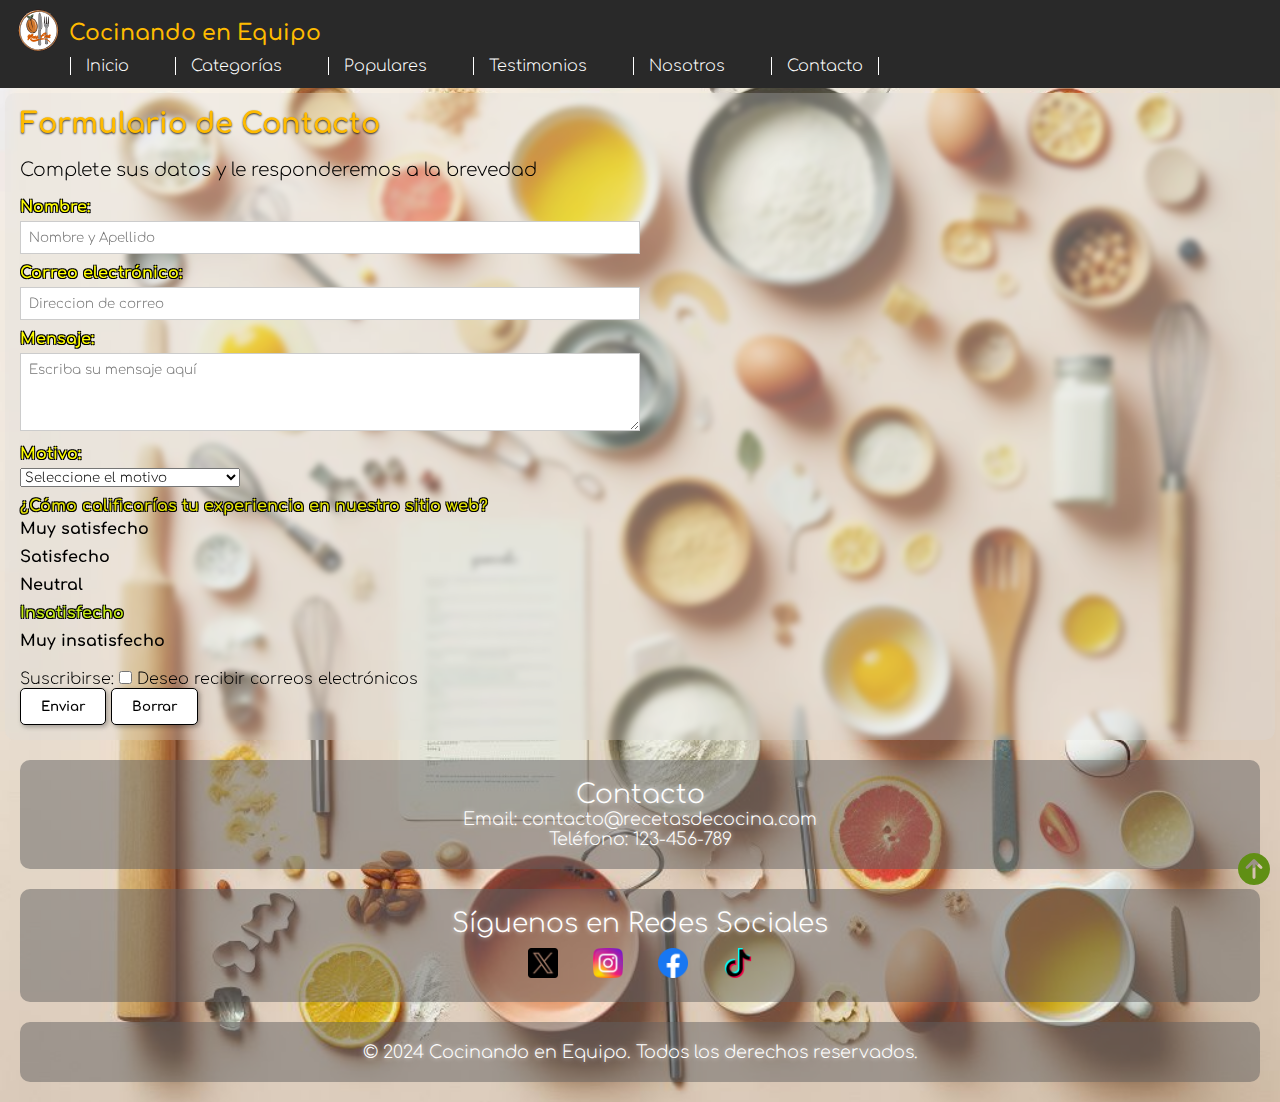
==== commit 44b34c11: "Merge pull request #5 from pcosta0/corrección-de-menú" ====
--- a/contacto.html
+++ b/contacto.html
@@ -43,16 +43,15 @@
           <i class="menu-icon"> <img src="static/img/menu.svg" alt="" /></i>
         </label>
         <ul id="menu-principal">
-          <a href="index.html"><li>Inicio</li></a>
-          <a href="index.html#categorias"><li>Categorías</li></a>
-          <a href="index.html#populares"><li>Populares</li></a>
-          <a href="testimonios.html"><li>Testimonios</li></a>
-          <a href="quienesomos.html"><li>Nosotros</li></a>
-          <a href="contacto.html"><li id="borde-lista-derecha">Contacto</li></a>
+          <li><a href="index.html">Inicio</a></li>
+          <li><a href="index.html#categorias"><li>Categorías</a></li>
+          <li><a href="index.html#populares"><li>Populares</a></li>
+          <li><a href="testimonios.html"><li>Testimonios</a></li>
+          <li><a href="quienesomos.html"><li>Nosotros</a></li>
+          <li><a href="contacto.html"><li id="borde-lista-derecha">Contacto</a></li>
         </ul>
       </nav>
     </header>
-
     <main>
       <section id="form-contacto" class="container">
         <h2>Formulario de Contacto</h2>
--- a/static/css/styles.css
+++ b/static/css/styles.css
@@ -752,8 +752,7 @@
 .derechos {
   padding: 20px;
   border-radius: 10px;
-  margin-top: 0;
-  margin-bottom: 20px;
+  margin: 0;
   font-size: 1.1em;
   font-weight: bold;
   /* Fondo gris semi-transparente */
@@ -766,7 +765,7 @@
 
 .redes-sociales a {
   display: inline-block;
-  margin: 0 10px;
+  margin: 10px 15px 0;
   /* Espacio entre enlaces */
   color: #020202;
 }
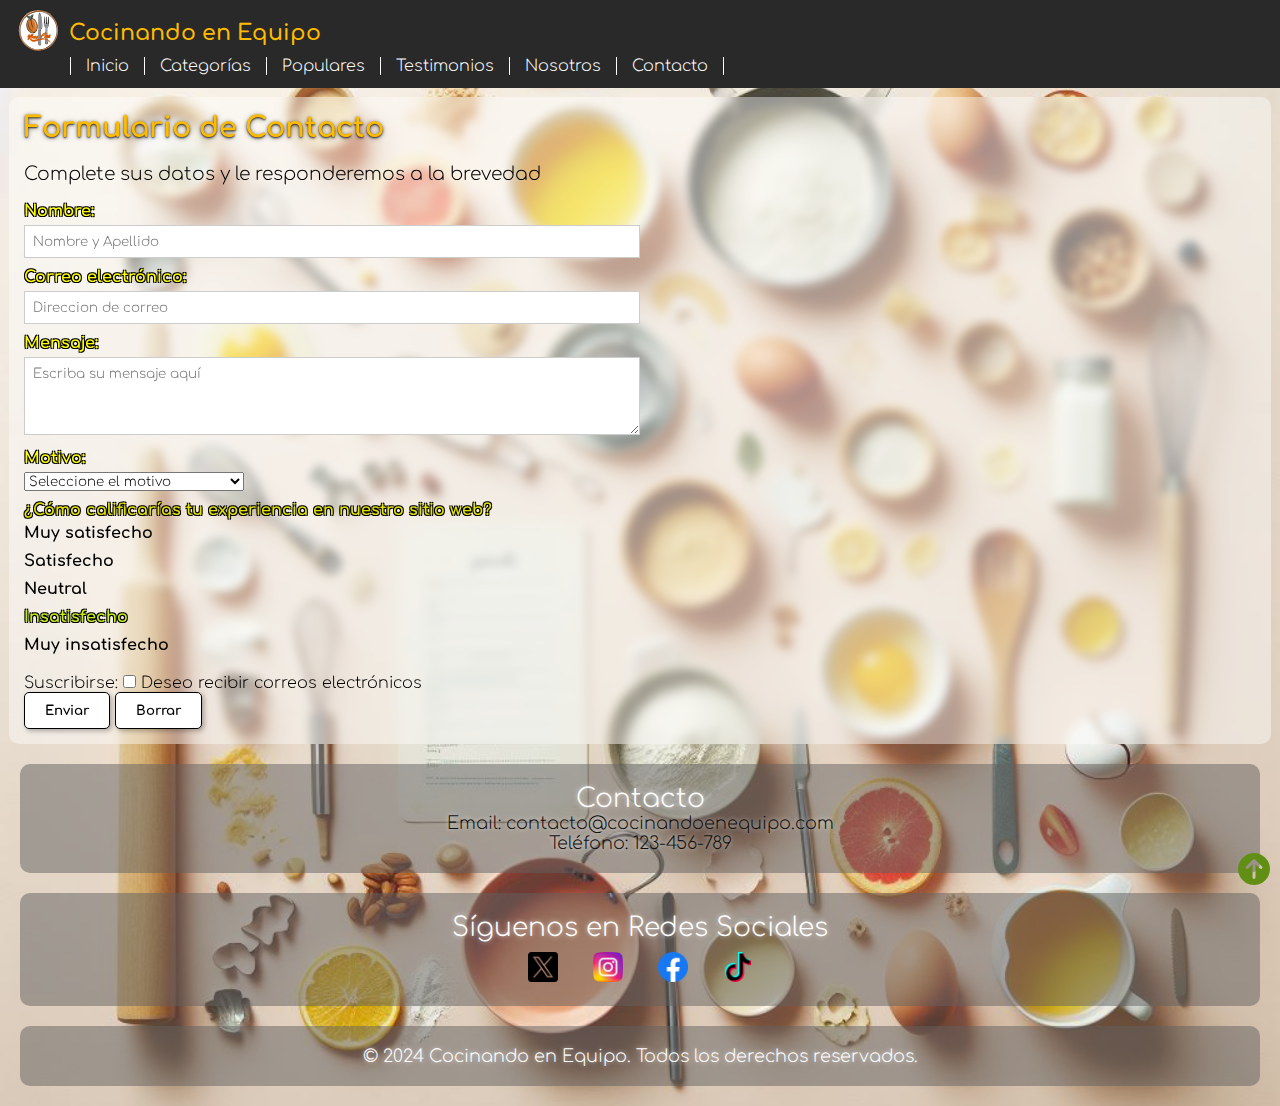
==== commit 917905a4: "link en el footer a email y telefono" ====
--- a/contacto.html
+++ b/contacto.html
@@ -44,14 +44,15 @@
         </label>
         <ul id="menu-principal">
           <li><a href="index.html">Inicio</a></li>
-          <li><a href="index.html#categorias"><li>Categorías</a></li>
-          <li><a href="index.html#populares"><li>Populares</a></li>
-          <li><a href="testimonios.html"><li>Testimonios</a></li>
-          <li><a href="quienesomos.html"><li>Nosotros</a></li>
-          <li><a href="contacto.html"><li id="borde-lista-derecha">Contacto</a></li>
+          <li><a href="index.html#categorias">Categorías</a></li>
+          <li><a href="index.html#populares">Populares</a></li>
+          <li><a href="testimonios.html">Testimonios</a></li>
+          <li><a href="quienesomos.html">Nosotros</a></li>
+          <li id="borde-lista-derecha"><a href="contacto.html">Contacto</a></li>
         </ul>
       </nav>
     </header>
+
     <main>
       <section id="form-contacto" class="container">
         <h2>Formulario de Contacto</h2>
@@ -213,8 +214,8 @@
       <section class="grid-footer section-footer">
         <div class="grid-item contacto">
           <h2>Contacto</h2>
-          <p>Email: contacto@recetasdecocina.com</p>
-          <p>Teléfono: 123-456-789</p>
+          <a href="mailto:contacto@cocinandoenequipo.com">Email: contacto@cocinandoenequipo.com</a>
+          <p><a href="tel:123456789">Teléfono: 123-456-789</a></p>
         </div>
 
         <div class="grid-item redes-sociales">
--- a/static/css/styles.css
+++ b/static/css/styles.css
@@ -144,11 +144,11 @@
 
 /* --------------- Container --------------- */
 .container {
-  background-color: rgba(220, 220, 220, 0.26);
-  margin: 5px 5px 0px;
+  background-color: rgba(255, 255, 255, 0.425);
+  margin: 9px 9px 0px;
   padding: 15px 15px;
   border-radius: 10px;
-  backdrop-filter: blur(3px);
+  backdrop-filter: blur(5px);
 }
 
 .container p {
@@ -159,7 +159,7 @@
   color: var(--heading1);
   font-weight: 700;
   font-size: 1.8rem;
-  text-shadow: 0 1px 2px rgba(0, 0, 0, 0.8);
+  text-shadow: 0 1px 2px rgba(0, 0, 0, 0.8), 0 1px 5px rgba(0, 0, 0, 0.5);
   padding-bottom: 20px;
 }
 
@@ -317,15 +317,57 @@
 }
 
 /* ---------- Receta estrella ----------- */
+.receta-estrella {
+  display: grid;
+  grid-template-columns: repeat(auto-fit, minmax(370px, 1fr));
+  gap: 10px;
+}
+
+.receta-estrella .checked {
+  color: orange;
+}
+
+.receta-estrella-col h3 {
+  font-weight: 700;
+}
+
+.receta-estrella-col {
+  display: flex;
+  width: 100%;
+  align-items: center;
+  justify-content: flex-start;
+  flex-direction: column;
+  border-radius: 10px;
+  padding: 5px;
+}
+
+.receta-estrella-col1 {
+  align-items: end;
+}
+
+.receta-estrella-col2 {
+  align-items: start;
+}
+
+.tarjeta-est {
+  border: 1px solid #666;
+  padding: 10px;
+  margin-bottom: 15px;
+  width: 50%;
+  border-radius: 2px;
+  transform: rotate(3deg);
+  background-color: #fcfcfc;
+  box-shadow: 1px 2px 5px rgba(0, 0, 0, 0.3);
+}
+
 .tarjeta-est img {
-  width: 50%;
   height: auto;
   /* Evita que la imagen se extienda más allá de su tamaño original */
   max-width: 100%;
   /* Evita que la imagen se extienda más allá de su tamaño original */
   max-height: 100%;
   scale: 1;
-  border-radius: var(--tarjeta-radius);
+  vertical-align: middle;
   object-fit: cover;
   transition: all 0.3s;
 }
@@ -634,6 +676,21 @@
     transition: all 0.25s;
   }
 
+  /* Receta estrella  */
+  .receta-estrella-col {
+    padding: 0px;
+  }
+  
+  .receta-estrella-col1 {
+    order: 1;
+    align-items: center;
+  }
+  
+  .receta-estrella-col2 {
+    align-items: center;
+  }
+  
+
   /* ---------- Footer ---------- */
 }
 
